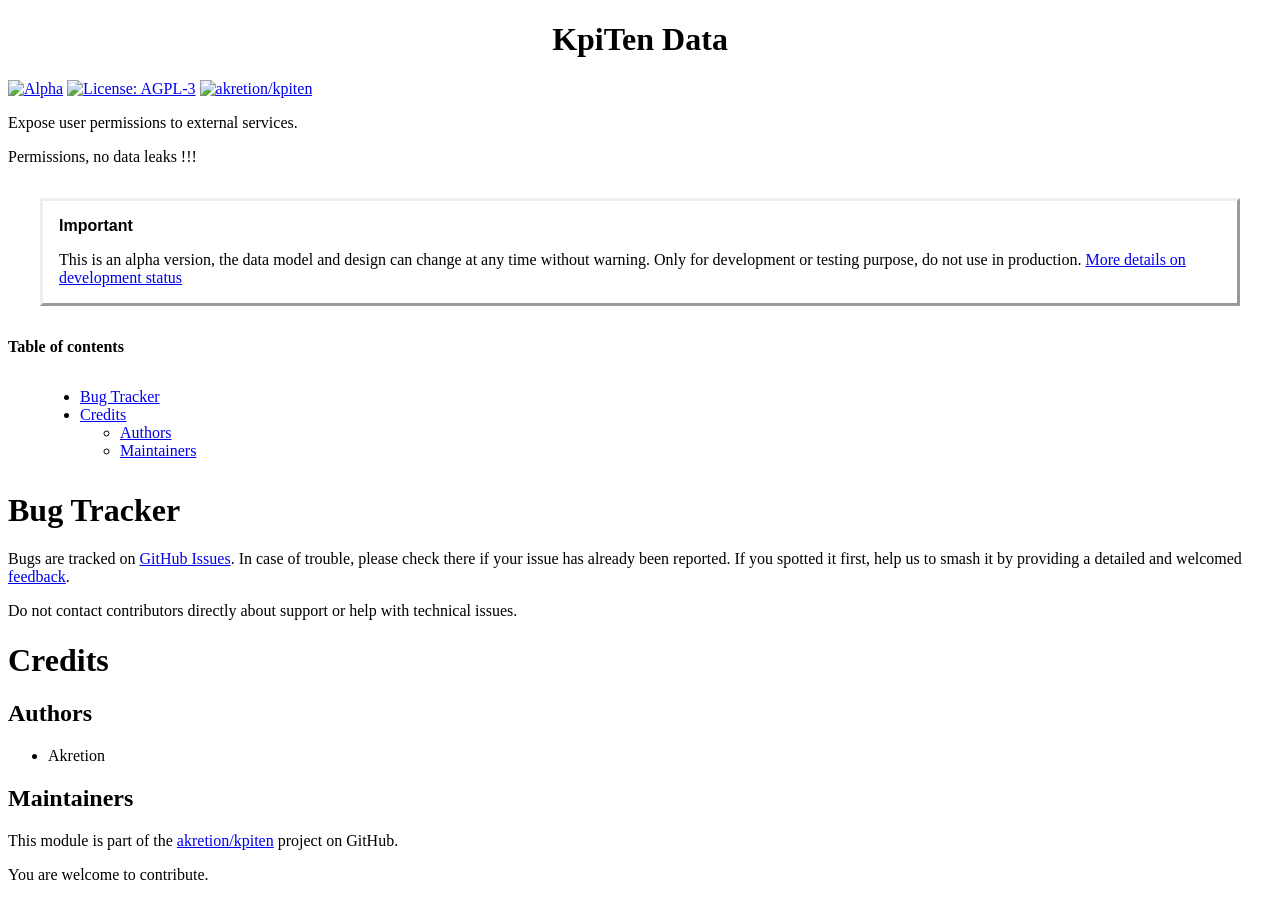
==== kpiten/static/description/index.html @ 2853063b "ADD kpiten odoo module" ====
<!DOCTYPE html PUBLIC "-//W3C//DTD XHTML 1.0 Transitional//EN" "http://www.w3.org/TR/xhtml1/DTD/xhtml1-transitional.dtd">
<html xmlns="http://www.w3.org/1999/xhtml" xml:lang="en" lang="en">
<head>
<meta http-equiv="Content-Type" content="text/html; charset=utf-8" />
<meta name="generator" content="Docutils: https://docutils.sourceforge.io/" />
<title>KpiTen Data</title>
<style type="text/css">

/*
:Author: David Goodger (goodger@python.org)
:Id: $Id: html4css1.css 9511 2024-01-13 09:50:07Z milde $
:Copyright: This stylesheet has been placed in the public domain.

Default cascading style sheet for the HTML output of Docutils.
Despite the name, some widely supported CSS2 features are used.

See https://docutils.sourceforge.io/docs/howto/html-stylesheets.html for how to
customize this style sheet.
*/

/* used to remove borders from tables and images */
.borderless, table.borderless td, table.borderless th {
  border: 0 }

table.borderless td, table.borderless th {
  /* Override padding for "table.docutils td" with "! important".
     The right padding separates the table cells. */
  padding: 0 0.5em 0 0 ! important }

.first {
  /* Override more specific margin styles with "! important". */
  margin-top: 0 ! important }

.last, .with-subtitle {
  margin-bottom: 0 ! important }

.hidden {
  display: none }

.subscript {
  vertical-align: sub;
  font-size: smaller }

.superscript {
  vertical-align: super;
  font-size: smaller }

a.toc-backref {
  text-decoration: none ;
  color: black }

blockquote.epigraph {
  margin: 2em 5em ; }

dl.docutils dd {
  margin-bottom: 0.5em }

object[type="image/svg+xml"], object[type="application/x-shockwave-flash"] {
  overflow: hidden;
}

/* Uncomment (and remove this text!) to get bold-faced definition list terms
dl.docutils dt {
  font-weight: bold }
*/

div.abstract {
  margin: 2em 5em }

div.abstract p.topic-title {
  font-weight: bold ;
  text-align: center }

div.admonition, div.attention, div.caution, div.danger, div.error,
div.hint, div.important, div.note, div.tip, div.warning {
  margin: 2em ;
  border: medium outset ;
  padding: 1em }

div.admonition p.admonition-title, div.hint p.admonition-title,
div.important p.admonition-title, div.note p.admonition-title,
div.tip p.admonition-title {
  font-weight: bold ;
  font-family: sans-serif }

div.attention p.admonition-title, div.caution p.admonition-title,
div.danger p.admonition-title, div.error p.admonition-title,
div.warning p.admonition-title, .code .error {
  color: red ;
  font-weight: bold ;
  font-family: sans-serif }

/* Uncomment (and remove this text!) to get reduced vertical space in
   compound paragraphs.
div.compound .compound-first, div.compound .compound-middle {
  margin-bottom: 0.5em }

div.compound .compound-last, div.compound .compound-middle {
  margin-top: 0.5em }
*/

div.dedication {
  margin: 2em 5em ;
  text-align: center ;
  font-style: italic }

div.dedication p.topic-title {
  font-weight: bold ;
  font-style: normal }

div.figure {
  margin-left: 2em ;
  margin-right: 2em }

div.footer, div.header {
  clear: both;
  font-size: smaller }

div.line-block {
  display: block ;
  margin-top: 1em ;
  margin-bottom: 1em }

div.line-block div.line-block {
  margin-top: 0 ;
  margin-bottom: 0 ;
  margin-left: 1.5em }

div.sidebar {
  margin: 0 0 0.5em 1em ;
  border: medium outset ;
  padding: 1em ;
  background-color: #ffffee ;
  width: 40% ;
  float: right ;
  clear: right }

div.sidebar p.rubric {
  font-family: sans-serif ;
  font-size: medium }

div.system-messages {
  margin: 5em }

div.system-messages h1 {
  color: red }

div.system-message {
  border: medium outset ;
  padding: 1em }

div.system-message p.system-message-title {
  color: red ;
  font-weight: bold }

div.topic {
  margin: 2em }

h1.section-subtitle, h2.section-subtitle, h3.section-subtitle,
h4.section-subtitle, h5.section-subtitle, h6.section-subtitle {
  margin-top: 0.4em }

h1.title {
  text-align: center }

h2.subtitle {
  text-align: center }

hr.docutils {
  width: 75% }

img.align-left, .figure.align-left, object.align-left, table.align-left {
  clear: left ;
  float: left ;
  margin-right: 1em }

img.align-right, .figure.align-right, object.align-right, table.align-right {
  clear: right ;
  float: right ;
  margin-left: 1em }

img.align-center, .figure.align-center, object.align-center {
  display: block;
  margin-left: auto;
  margin-right: auto;
}

table.align-center {
  margin-left: auto;
  margin-right: auto;
}

.align-left {
  text-align: left }

.align-center {
  clear: both ;
  text-align: center }

.align-right {
  text-align: right }

/* reset inner alignment in figures */
div.align-right {
  text-align: inherit }

/* div.align-center * { */
/*   text-align: left } */

.align-top    {
  vertical-align: top }

.align-middle {
  vertical-align: middle }

.align-bottom {
  vertical-align: bottom }

ol.simple, ul.simple {
  margin-bottom: 1em }

ol.arabic {
  list-style: decimal }

ol.loweralpha {
  list-style: lower-alpha }

ol.upperalpha {
  list-style: upper-alpha }

ol.lowerroman {
  list-style: lower-roman }

ol.upperroman {
  list-style: upper-roman }

p.attribution {
  text-align: right ;
  margin-left: 50% }

p.caption {
  font-style: italic }

p.credits {
  font-style: italic ;
  font-size: smaller }

p.label {
  white-space: nowrap }

p.rubric {
  font-weight: bold ;
  font-size: larger ;
  color: maroon ;
  text-align: center }

p.sidebar-title {
  font-family: sans-serif ;
  font-weight: bold ;
  font-size: larger }

p.sidebar-subtitle {
  font-family: sans-serif ;
  font-weight: bold }

p.topic-title {
  font-weight: bold }

pre.address {
  margin-bottom: 0 ;
  margin-top: 0 ;
  font: inherit }

pre.literal-block, pre.doctest-block, pre.math, pre.code {
  margin-left: 2em ;
  margin-right: 2em }

pre.code .ln { color: gray; } /* line numbers */
pre.code, code { background-color: #eeeeee }
pre.code .comment, code .comment { color: #5C6576 }
pre.code .keyword, code .keyword { color: #3B0D06; font-weight: bold }
pre.code .literal.string, code .literal.string { color: #0C5404 }
pre.code .name.builtin, code .name.builtin { color: #352B84 }
pre.code .deleted, code .deleted { background-color: #DEB0A1}
pre.code .inserted, code .inserted { background-color: #A3D289}

span.classifier {
  font-family: sans-serif ;
  font-style: oblique }

span.classifier-delimiter {
  font-family: sans-serif ;
  font-weight: bold }

span.interpreted {
  font-family: sans-serif }

span.option {
  white-space: nowrap }

span.pre {
  white-space: pre }

span.problematic, pre.problematic {
  color: red }

span.section-subtitle {
  /* font-size relative to parent (h1..h6 element) */
  font-size: 80% }

table.citation {
  border-left: solid 1px gray;
  margin-left: 1px }

table.docinfo {
  margin: 2em 4em }

table.docutils {
  margin-top: 0.5em ;
  margin-bottom: 0.5em }

table.footnote {
  border-left: solid 1px black;
  margin-left: 1px }

table.docutils td, table.docutils th,
table.docinfo td, table.docinfo th {
  padding-left: 0.5em ;
  padding-right: 0.5em ;
  vertical-align: top }

table.docutils th.field-name, table.docinfo th.docinfo-name {
  font-weight: bold ;
  text-align: left ;
  white-space: nowrap ;
  padding-left: 0 }

/* "booktabs" style (no vertical lines) */
table.docutils.booktabs {
  border: 0px;
  border-top: 2px solid;
  border-bottom: 2px solid;
  border-collapse: collapse;
}
table.docutils.booktabs * {
  border: 0px;
}
table.docutils.booktabs th {
  border-bottom: thin solid;
  text-align: left;
}

h1 tt.docutils, h2 tt.docutils, h3 tt.docutils,
h4 tt.docutils, h5 tt.docutils, h6 tt.docutils {
  font-size: 100% }

ul.auto-toc {
  list-style-type: none }

</style>
</head>
<body>
<div class="document" id="kpiten-data">
<h1 class="title">KpiTen Data</h1>

<!-- !!!!!!!!!!!!!!!!!!!!!!!!!!!!!!!!!!!!!!!!!!!!!!!!!!!!
!! This file is generated by oca-gen-addon-readme !!
!! changes will be overwritten.                   !!
!!!!!!!!!!!!!!!!!!!!!!!!!!!!!!!!!!!!!!!!!!!!!!!!!!!!
!! source digest: sha256:53a9ac9c3aaec6f88ef23222f560640d61a13da58cd0a7f6d7e110b051fe0e4d
!!!!!!!!!!!!!!!!!!!!!!!!!!!!!!!!!!!!!!!!!!!!!!!!!!!! -->
<p><a class="reference external image-reference" href="https://odoo-community.org/page/development-status"><img alt="Alpha" src="https://img.shields.io/badge/maturity-Alpha-red.png" /></a> <a class="reference external image-reference" href="http://www.gnu.org/licenses/agpl-3.0-standalone.html"><img alt="License: AGPL-3" src="https://img.shields.io/badge/licence-AGPL--3-blue.png" /></a> <a class="reference external image-reference" href="https://github.com/akretion/kpiten/tree/18.0/kpiten"><img alt="akretion/kpiten" src="https://img.shields.io/badge/github-akretion%2Fkpiten-lightgray.png?logo=github" /></a></p>
<p>Expose user permissions to external services.</p>
<p>Permissions, no data leaks !!!</p>
<div class="admonition important">
<p class="first admonition-title">Important</p>
<p class="last">This is an alpha version, the data model and design can change at any time without warning.
Only for development or testing purpose, do not use in production.
<a class="reference external" href="https://odoo-community.org/page/development-status">More details on development status</a></p>
</div>
<p><strong>Table of contents</strong></p>
<div class="contents local topic" id="contents">
<ul class="simple">
<li><a class="reference internal" href="#bug-tracker" id="toc-entry-1">Bug Tracker</a></li>
<li><a class="reference internal" href="#credits" id="toc-entry-2">Credits</a><ul>
<li><a class="reference internal" href="#authors" id="toc-entry-3">Authors</a></li>
<li><a class="reference internal" href="#maintainers" id="toc-entry-4">Maintainers</a></li>
</ul>
</li>
</ul>
</div>
<div class="section" id="bug-tracker">
<h1><a class="toc-backref" href="#toc-entry-1">Bug Tracker</a></h1>
<p>Bugs are tracked on <a class="reference external" href="https://github.com/akretion/kpiten/issues">GitHub Issues</a>.
In case of trouble, please check there if your issue has already been reported.
If you spotted it first, help us to smash it by providing a detailed and welcomed
<a class="reference external" href="https://github.com/akretion/kpiten/issues/new?body=module:%20kpiten%0Aversion:%2018.0%0A%0A**Steps%20to%20reproduce**%0A-%20...%0A%0A**Current%20behavior**%0A%0A**Expected%20behavior**">feedback</a>.</p>
<p>Do not contact contributors directly about support or help with technical issues.</p>
</div>
<div class="section" id="credits">
<h1><a class="toc-backref" href="#toc-entry-2">Credits</a></h1>
<div class="section" id="authors">
<h2><a class="toc-backref" href="#toc-entry-3">Authors</a></h2>
<ul class="simple">
<li>Akretion</li>
</ul>
</div>
<div class="section" id="maintainers">
<h2><a class="toc-backref" href="#toc-entry-4">Maintainers</a></h2>
<p>This module is part of the <a class="reference external" href="https://github.com/akretion/kpiten/tree/18.0/kpiten">akretion/kpiten</a> project on GitHub.</p>
<p>You are welcome to contribute.</p>
</div>
</div>
</div>
</body>
</html>
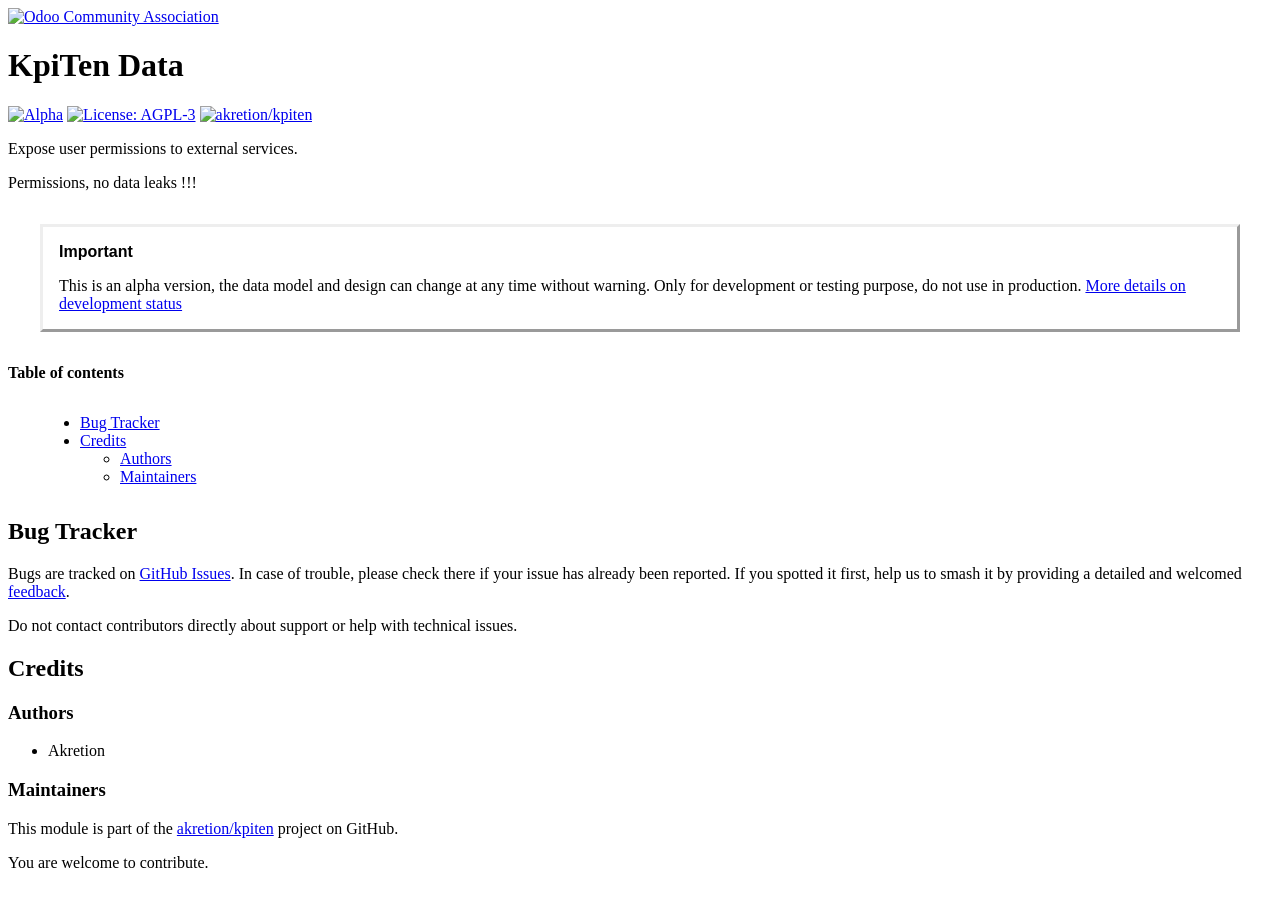
==== commit fd740aaa: "[UPD] README.rst" ====
--- a/kpiten/static/description/index.html
+++ b/kpiten/static/description/index.html
@@ -3,7 +3,7 @@
 <head>
 <meta http-equiv="Content-Type" content="text/html; charset=utf-8" />
 <meta name="generator" content="Docutils: https://docutils.sourceforge.io/" />
-<title>KpiTen Data</title>
+<title>README.rst</title>
 <style type="text/css">
 
 /*
@@ -360,16 +360,21 @@
 </style>
 </head>
 <body>
-<div class="document" id="kpiten-data">
-<h1 class="title">KpiTen Data</h1>
-
+<div class="document">
+
+
+<a class="reference external image-reference" href="https://odoo-community.org/get-involved?utm_source=readme">
+<img alt="Odoo Community Association" src="https://odoo-community.org/readme-banner-image" />
+</a>
+<div class="section" id="kpiten-data">
+<h1>KpiTen Data</h1>
 <!-- !!!!!!!!!!!!!!!!!!!!!!!!!!!!!!!!!!!!!!!!!!!!!!!!!!!!
 !! This file is generated by oca-gen-addon-readme !!
 !! changes will be overwritten.                   !!
 !!!!!!!!!!!!!!!!!!!!!!!!!!!!!!!!!!!!!!!!!!!!!!!!!!!!
-!! source digest: sha256:53a9ac9c3aaec6f88ef23222f560640d61a13da58cd0a7f6d7e110b051fe0e4d
+!! source digest: sha256:6bf6e611fbb5c501e43db6fe5a094fe65904ecb85835bcb13a27e3b1d8279d3c
 !!!!!!!!!!!!!!!!!!!!!!!!!!!!!!!!!!!!!!!!!!!!!!!!!!!! -->
-<p><a class="reference external image-reference" href="https://odoo-community.org/page/development-status"><img alt="Alpha" src="https://img.shields.io/badge/maturity-Alpha-red.png" /></a> <a class="reference external image-reference" href="http://www.gnu.org/licenses/agpl-3.0-standalone.html"><img alt="License: AGPL-3" src="https://img.shields.io/badge/licence-AGPL--3-blue.png" /></a> <a class="reference external image-reference" href="https://github.com/akretion/kpiten/tree/18.0/kpiten"><img alt="akretion/kpiten" src="https://img.shields.io/badge/github-akretion%2Fkpiten-lightgray.png?logo=github" /></a></p>
+<p><a class="reference external image-reference" href="https://odoo-community.org/page/development-status"><img alt="Alpha" src="https://img.shields.io/badge/maturity-Alpha-red.png" /></a> <a class="reference external image-reference" href="http://www.gnu.org/licenses/agpl-3.0-standalone.html"><img alt="License: AGPL-3" src="https://img.shields.io/badge/license-AGPL--3-blue.png" /></a> <a class="reference external image-reference" href="https://github.com/akretion/kpiten/tree/18.0/kpiten"><img alt="akretion/kpiten" src="https://img.shields.io/badge/github-akretion%2Fkpiten-lightgray.png?logo=github" /></a></p>
 <p>Expose user permissions to external services.</p>
 <p>Permissions, no data leaks !!!</p>
 <div class="admonition important">
@@ -390,7 +395,7 @@
 </ul>
 </div>
 <div class="section" id="bug-tracker">
-<h1><a class="toc-backref" href="#toc-entry-1">Bug Tracker</a></h1>
+<h2><a class="toc-backref" href="#toc-entry-1">Bug Tracker</a></h2>
 <p>Bugs are tracked on <a class="reference external" href="https://github.com/akretion/kpiten/issues">GitHub Issues</a>.
 In case of trouble, please check there if your issue has already been reported.
 If you spotted it first, help us to smash it by providing a detailed and welcomed
@@ -398,19 +403,20 @@
 <p>Do not contact contributors directly about support or help with technical issues.</p>
 </div>
 <div class="section" id="credits">
-<h1><a class="toc-backref" href="#toc-entry-2">Credits</a></h1>
+<h2><a class="toc-backref" href="#toc-entry-2">Credits</a></h2>
 <div class="section" id="authors">
-<h2><a class="toc-backref" href="#toc-entry-3">Authors</a></h2>
+<h3><a class="toc-backref" href="#toc-entry-3">Authors</a></h3>
 <ul class="simple">
 <li>Akretion</li>
 </ul>
 </div>
 <div class="section" id="maintainers">
-<h2><a class="toc-backref" href="#toc-entry-4">Maintainers</a></h2>
+<h3><a class="toc-backref" href="#toc-entry-4">Maintainers</a></h3>
 <p>This module is part of the <a class="reference external" href="https://github.com/akretion/kpiten/tree/18.0/kpiten">akretion/kpiten</a> project on GitHub.</p>
 <p>You are welcome to contribute.</p>
 </div>
 </div>
 </div>
+</div>
 </body>
 </html>
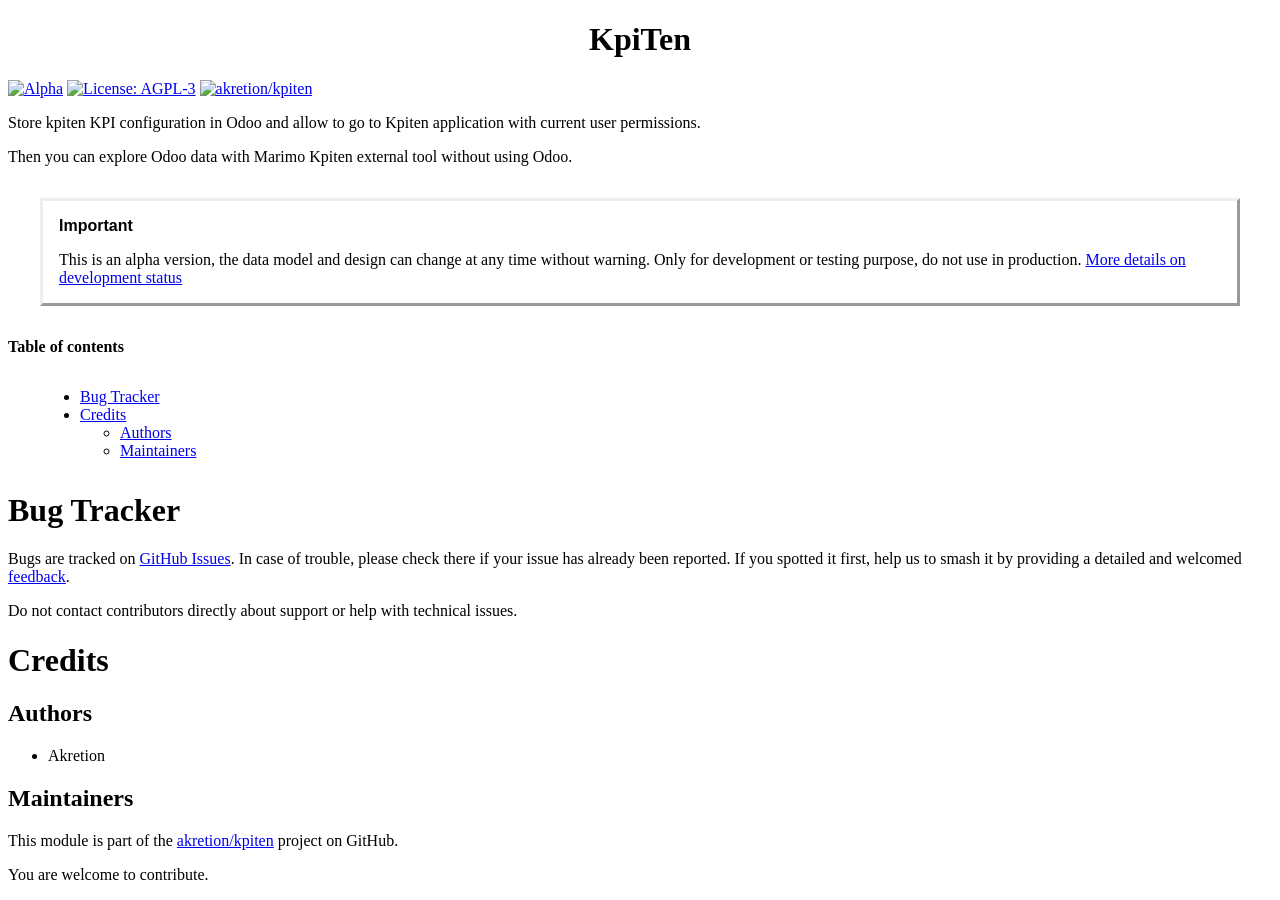
==== commit 74fef5d4: "make kpiten module cross version 16 to 19" ====
--- a/kpiten/static/description/index.html
+++ b/kpiten/static/description/index.html
@@ -3,7 +3,7 @@
 <head>
 <meta http-equiv="Content-Type" content="text/html; charset=utf-8" />
 <meta name="generator" content="Docutils: https://docutils.sourceforge.io/" />
-<title>README.rst</title>
+<title>KpiTen</title>
 <style type="text/css">
 
 /*
@@ -360,23 +360,20 @@
 </style>
 </head>
 <body>
-<div class="document">
-
-
-<a class="reference external image-reference" href="https://odoo-community.org/get-involved?utm_source=readme">
-<img alt="Odoo Community Association" src="https://odoo-community.org/readme-banner-image" />
-</a>
-<div class="section" id="kpiten-data">
-<h1>KpiTen Data</h1>
+<div class="document" id="kpiten">
+<h1 class="title">KpiTen</h1>
+
 <!-- !!!!!!!!!!!!!!!!!!!!!!!!!!!!!!!!!!!!!!!!!!!!!!!!!!!!
 !! This file is generated by oca-gen-addon-readme !!
 !! changes will be overwritten.                   !!
 !!!!!!!!!!!!!!!!!!!!!!!!!!!!!!!!!!!!!!!!!!!!!!!!!!!!
 !! source digest: sha256:6bf6e611fbb5c501e43db6fe5a094fe65904ecb85835bcb13a27e3b1d8279d3c
 !!!!!!!!!!!!!!!!!!!!!!!!!!!!!!!!!!!!!!!!!!!!!!!!!!!! -->
-<p><a class="reference external image-reference" href="https://odoo-community.org/page/development-status"><img alt="Alpha" src="https://img.shields.io/badge/maturity-Alpha-red.png" /></a> <a class="reference external image-reference" href="http://www.gnu.org/licenses/agpl-3.0-standalone.html"><img alt="License: AGPL-3" src="https://img.shields.io/badge/license-AGPL--3-blue.png" /></a> <a class="reference external image-reference" href="https://github.com/akretion/kpiten/tree/18.0/kpiten"><img alt="akretion/kpiten" src="https://img.shields.io/badge/github-akretion%2Fkpiten-lightgray.png?logo=github" /></a></p>
-<p>Expose user permissions to external services.</p>
-<p>Permissions, no data leaks !!!</p>
+<p><a class="reference external image-reference" href="https://odoo-community.org/page/development-status"><img alt="Alpha" src="https://img.shields.io/badge/maturity-Alpha-red.png" /></a> <a class="reference external image-reference" href="http://www.gnu.org/licenses/agpl-3.0-standalone.html"><img alt="License: AGPL-3" src="https://img.shields.io/badge/licence-AGPL--3-blue.png" /></a> <a class="reference external image-reference" href="https://github.com/akretion/kpiten/tree/18.0/kpiten"><img alt="akretion/kpiten" src="https://img.shields.io/badge/github-akretion%2Fkpiten-lightgray.png?logo=github" /></a></p>
+<p>Store kpiten KPI configuration in Odoo and allow to go to Kpiten
+application with current user permissions.</p>
+<p>Then you can explore Odoo data with Marimo Kpiten external tool without
+using Odoo.</p>
 <div class="admonition important">
 <p class="first admonition-title">Important</p>
 <p class="last">This is an alpha version, the data model and design can change at any time without warning.
@@ -395,7 +392,7 @@
 </ul>
 </div>
 <div class="section" id="bug-tracker">
-<h2><a class="toc-backref" href="#toc-entry-1">Bug Tracker</a></h2>
+<h1><a class="toc-backref" href="#toc-entry-1">Bug Tracker</a></h1>
 <p>Bugs are tracked on <a class="reference external" href="https://github.com/akretion/kpiten/issues">GitHub Issues</a>.
 In case of trouble, please check there if your issue has already been reported.
 If you spotted it first, help us to smash it by providing a detailed and welcomed
@@ -403,20 +400,19 @@
 <p>Do not contact contributors directly about support or help with technical issues.</p>
 </div>
 <div class="section" id="credits">
-<h2><a class="toc-backref" href="#toc-entry-2">Credits</a></h2>
+<h1><a class="toc-backref" href="#toc-entry-2">Credits</a></h1>
 <div class="section" id="authors">
-<h3><a class="toc-backref" href="#toc-entry-3">Authors</a></h3>
+<h2><a class="toc-backref" href="#toc-entry-3">Authors</a></h2>
 <ul class="simple">
 <li>Akretion</li>
 </ul>
 </div>
 <div class="section" id="maintainers">
-<h3><a class="toc-backref" href="#toc-entry-4">Maintainers</a></h3>
+<h2><a class="toc-backref" href="#toc-entry-4">Maintainers</a></h2>
 <p>This module is part of the <a class="reference external" href="https://github.com/akretion/kpiten/tree/18.0/kpiten">akretion/kpiten</a> project on GitHub.</p>
 <p>You are welcome to contribute.</p>
 </div>
 </div>
 </div>
-</div>
 </body>
 </html>
